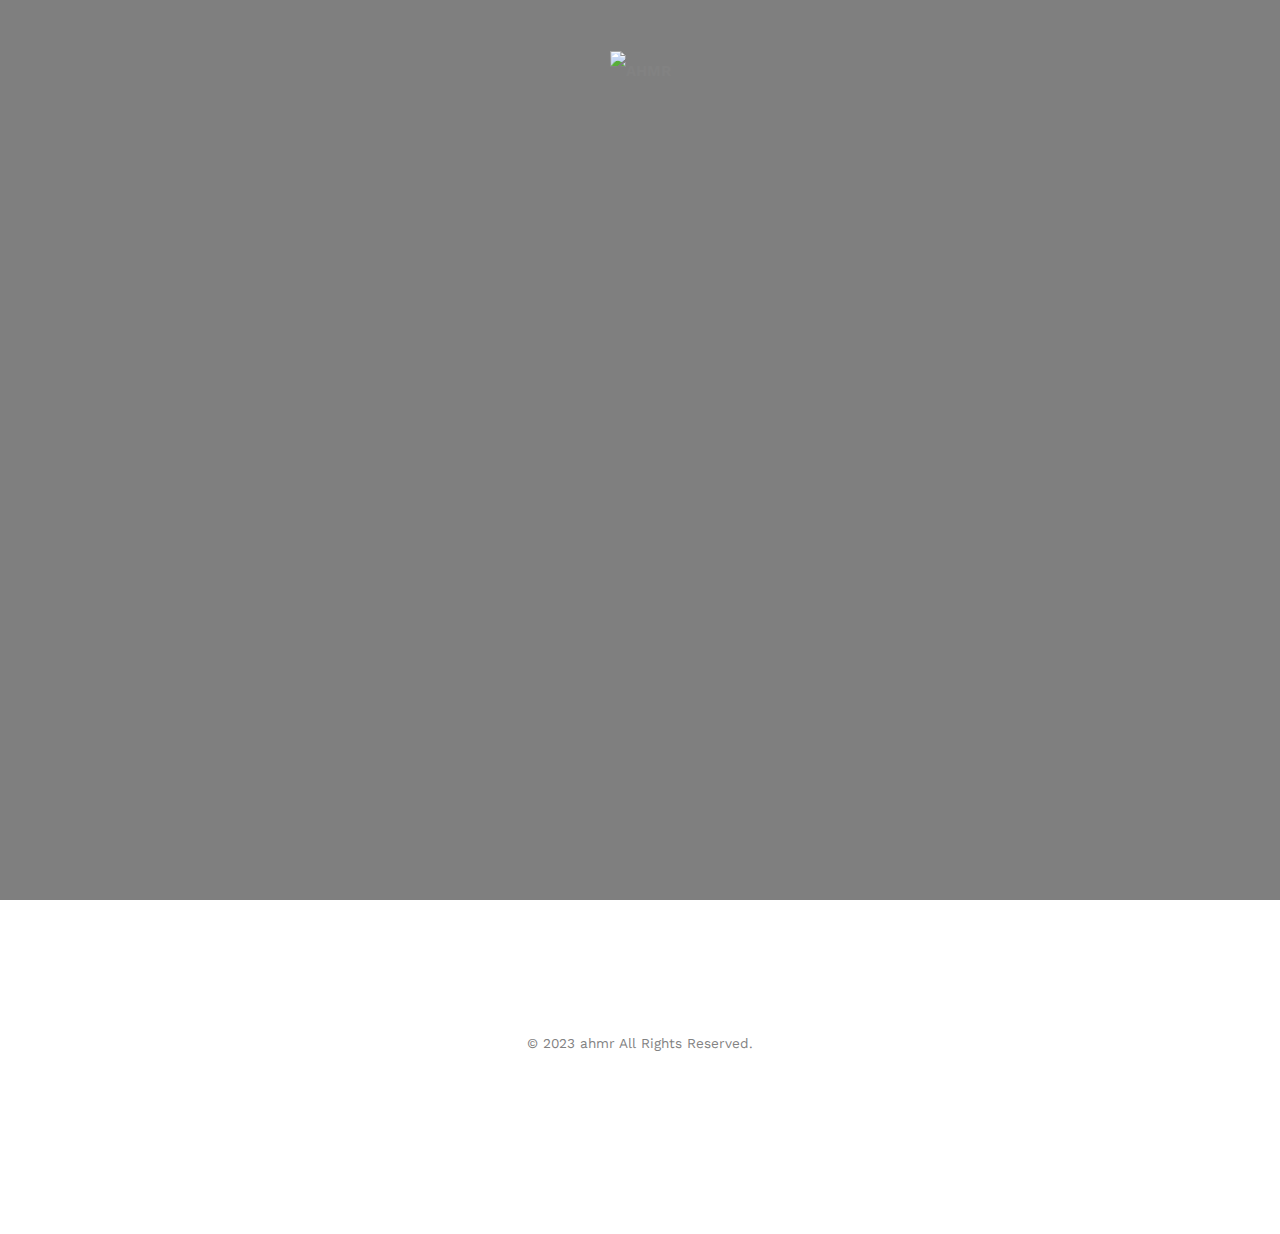
==== index.html @ 7b3ea78a "Add files via upload" ====
<!DOCTYPE html>
<!--[if lt IE 7]>      <html class="no-js lt-ie9 lt-ie8 lt-ie7"> <![endif]-->
<!--[if IE 7]>         <html class="no-js lt-ie9 lt-ie8"> <![endif]-->
<!--[if IE 8]>         <html class="no-js lt-ie9"> <![endif]-->
<!--[if gt IE 8]><!--> <html class="no-js"> <!--<![endif]-->
	<head>
	<meta charset="utf-8">
	<meta http-equiv="X-UA-Compatible" content="IE=edge">
	<title>ahmr</title>
	<meta name="viewport" content="width=device-width, initial-scale=1">
	<meta name="description" content="Free HTML5 Template by FREEHTML5.CO" />
	<meta name="keywords" content="free html5, free template, free bootstrap, html5, css3, mobile first, responsive" />
	<meta name="author" content="FREEHTML5.CO" />

  <!-- 
	//////////////////////////////////////////////////////

	FREE HTML5 TEMPLATE 
	DESIGNED & DEVELOPED by FREEHTML5.CO
		
	Website: 		http://freehtml5.co/
	Email: 			info@freehtml5.co
	Twitter: 		http://twitter.com/fh5co
	Facebook: 		https://www.facebook.com/fh5co

	//////////////////////////////////////////////////////
	 -->

  	<!-- Facebook and Twitter integration -->
	<meta property="og:title" content=""/>
	<meta property="og:image" content=""/>
	<meta property="og:url" content=""/>
	<meta property="og:site_name" content=""/>
	<meta property="og:description" content=""/>
	<meta name="twitter:title" content="" />
	<meta name="twitter:image" content="" />
	<meta name="twitter:url" content="" />
	<meta name="twitter:card" content="" />

	<link href='https://fonts.googleapis.com/css?family=Work+Sans:400,300,600,400italic,700' rel='stylesheet' type='text/css'>
	
	<!-- Animate.css -->
	<link rel="stylesheet" href="css/animate.css">
	<!-- Icomoon Icon Fonts-->
	<link rel="stylesheet" href="css/icomoon.css">
	<!-- Bootstrap  -->
	<link rel="stylesheet" href="css/bootstrap.css">
	<!-- Theme style  -->
	<link rel="stylesheet" href="css/style.css">

	<!-- Modernizr JS -->
	<script src="js/modernizr-2.6.2.min.js"></script>
	<!-- FOR IE9 below -->
	<!--[if lt IE 9]>
	<script src="js/respond.min.js"></script>
	<![endif]-->

	</head>
	<body>
		
	<div class="fh5co-loader"></div>
	
	<div id="page">
	<nav class="fh5co-nav" role="navigation">
		<div class="container">
			<div class="row">
				<div class="col-xs-12 text-center">
					<div id="fh5co-logo"><img src="images/ahmr logoAsset 14-8.png" alt="ahmr"></a></div>
				</div>
			</div>
		</div>
	</nav>

	<header id="fh5co-header" class="fh5co-cover" role="banner" style="background-image:url(images/IMG_2378.JPG);" data-stellar-background-ratio="0.5">
		<div class="overlay"></div>
		<div class="container">
			<div class="row">
				<div class="col-md-8 col-md-offset-2 text-center">
					<div class="display-t">
						<div class="display-tc animate-box" data-animate-effect="fadeIn">
							<div class="glass-box">
							<h1>Stay Tuned!</h1>
							<h2>We're Coming Back With Something Amazing!</h2>
							</div>
							<div class="row">

								<!-- <form class="form-inline" id="fh5co-header-subscribe">
									<div class="col-md-12 col-md-offset-0">
										<div class="form-group">
											<input type="text" class="form-control" id="email" placeholder="Sign Me Up">
											<button type="submit" class="btn btn-primary">Send</button>
										</div>
									</div>
								</form> -->

					
							</div>
						</div>
					</div>
				</div>
			</div>
		</div>
	</header>

	<footer id="fh5co-footer" role="contentinfo">
		<div class="container">

			<div class="row copyright">
				<div class="col-md-12 text-center">
					<p>
						<small class="block">&copy; 2023 ahmr All Rights Reserved.</small> 
					</p>
					<p>
						<ul class="fh5co-social-icons">
							<!-- <li><a href="#"><i class="icon-facebook-with-circle"></i></a></li>
							<li><a href="#"><i class="icon-linkedin-with-circle"></i></a></li> -->
							<li><a href="https://www.instagram.com/ahmr.co/"><i class="icon-instagram-with-circle"></i></a></li>
						</ul>
					</p>
				</div>
			</div>

		</div>
	</footer>
	</div>

	<div class="gototop js-top">
		<a href="#" class="js-gotop"><i class="icon-arrow-up"></i></a>
	</div>
	
	<!-- jQuery -->
	<script src="js/jquery.min.js"></script>
	<!-- jQuery Easing -->
	<script src="js/jquery.easing.1.3.js"></script>
	<!-- Bootstrap -->
	<script src="js/bootstrap.min.js"></script>
	<!-- Waypoints -->
	<script src="js/jquery.waypoints.min.js"></script>

	<!-- Stellar -->
	<script src="js/jquery.stellar.min.js"></script>

	<!-- Count Down -->
	<script src="js/simplyCountdown.js"></script>
	<!-- Main -->
	<script src="js/main.js"></script>

	<script>
    var d = new Date(new Date().getTime() + 800 * 120 * 120 * 2000);

    // default example
    simplyCountdown('.simply-countdown-one', {
        year: d.getFullYear(),
        month: d.getMonth() + 1,
        day: d.getDate()
    });

    //jQuery example
    $('#simply-countdown-losange').simplyCountdown({
        year: d.getFullYear(),
        month: d.getMonth() + 1,
        day: d.getDate(),
        enableUtc: false
    });
</script>

	</body>
</html>
---- css/icomoon.css ----
@font-face {
  font-family: 'icomoon';
  src:  url('../fonts/icomoon/icomoon.eot?6iuir');
  src:  url('../fonts/icomoon/icomoon.eot?6iuir#iefix') format('embedded-opentype'),
    url('../fonts/icomoon/icomoon.ttf?6iuir') format('truetype'),
    url('../fonts/icomoon/icomoon.woff?6iuir') format('woff'),
    url('../fonts/icomoon/icomoon.svg?6iuir#icomoon') format('svg');
  font-weight: normal;
  font-style: normal;
}

[class^="icon-"], [class*=" icon-"] {
  /* use !important to prevent issues with browser extensions that change fonts */
  font-family: 'icomoon' !important;
  speak: none;
  font-style: normal;
  font-weight: normal;
  font-variant: normal;
  text-transform: none;
  line-height: 1;

  /* Better Font Rendering =========== */
  -webkit-font-smoothing: antialiased;
  -moz-osx-font-smoothing: grayscale;
}

.icon-eye:before {
  content: "\e000";
}
.icon-paper-clip:before {
  content: "\e001";
}
.icon-mail:before {
  content: "\e002";
}
.icon-toggle:before {
  content: "\e003";
}
.icon-layout:before {
  content: "\e004";
}
.icon-link:before {
  content: "\e005";
}
.icon-bell:before {
  content: "\e006";
}
.icon-lock:before {
  content: "\e007";
}
.icon-unlock:before {
  content: "\e008";
}
.icon-ribbon:before {
  content: "\e009";
}
.icon-image:before {
  content: "\e010";
}
.icon-signal:before {
  content: "\e011";
}
.icon-target:before {
  content: "\e012";
}
.icon-clipboard:before {
  content: "\e013";
}
.icon-clock:before {
  content: "\e014";
}
.icon-watch:before {
  content: "\e015";
}
.icon-air-play:before {
  content: "\e016";
}
.icon-camera:before {
  content: "\e017";
}
.icon-video:before {
  content: "\e018";
}
.icon-disc:before {
  content: "\e019";
}
.icon-printer:before {
  content: "\e020";
}
.icon-monitor:before {
  content: "\e021";
}
.icon-server:before {
  content: "\e022";
}
.icon-cog:before {
  content: "\e023";
}
.icon-heart:before {
  content: "\e024";
}
.icon-paragraph:before {
  content: "\e025";
}
.icon-align-justify:before {
  content: "\e026";
}
.icon-align-left:before {
  content: "\e027";
}
.icon-align-center:before {
  content: "\e028";
}
.icon-align-right:before {
  content: "\e029";
}
.icon-book:before {
  content: "\e030";
}
.icon-layers:before {
  content: "\e031";
}
.icon-stack:before {
  content: "\e032";
}
.icon-stack-2:before {
  content: "\e033";
}
.icon-paper:before {
  content: "\e034";
}
.icon-paper-stack:before {
  content: "\e035";
}
.icon-search:before {
  content: "\e036";
}
.icon-zoom-in:before {
  content: "\e037";
}
.icon-zoom-out:before {
  content: "\e038";
}
.icon-reply:before {
  content: "\e039";
}
.icon-circle-plus:before {
  content: "\e040";
}
.icon-circle-minus:before {
  content: "\e041";
}
.icon-circle-check:before {
  content: "\e042";
}
.icon-circle-cross:before {
  content: "\e043";
}
.icon-square-plus:before {
  content: "\e044";
}
.icon-square-minus:before {
  content: "\e045";
}
.icon-square-check:before {
  content: "\e046";
}
.icon-square-cross:before {
  content: "\e047";
}
.icon-microphone:before {
  content: "\e048";
}
.icon-record:before {
  content: "\e049";
}
.icon-skip-back:before {
  content: "\e050";
}
.icon-rewind:before {
  content: "\e051";
}
.icon-play:before {
  content: "\e052";
}
.icon-pause:before {
  content: "\e053";
}
.icon-stop:before {
  content: "\e054";
}
.icon-fast-forward:before {
  content: "\e055";
}
.icon-skip-forward:before {
  content: "\e056";
}
.icon-shuffle:before {
  content: "\e057";
}
.icon-repeat:before {
  content: "\e058";
}
.icon-folder:before {
  content: "\e059";
}
.icon-umbrella:before {
  content: "\e060";
}
.icon-moon:before {
  content: "\e061";
}
.icon-thermometer:before {
  content: "\e062";
}
.icon-drop:before {
  content: "\e063";
}
.icon-sun:before {
  content: "\e064";
}
.icon-cloud:before {
  content: "\e065";
}
.icon-cloud-upload:before {
  content: "\e066";
}
.icon-cloud-download:before {
  content: "\e067";
}
.icon-upload:before {
  content: "\e068";
}
.icon-download:before {
  content: "\e069";
}
.icon-location:before {
  content: "\e070";
}
.icon-location-2:before {
  content: "\e071";
}
.icon-map:before {
  content: "\e072";
}
.icon-battery:before {
  content: "\e073";
}
.icon-head:before {
  content: "\e074";
}
.icon-briefcase:before {
  content: "\e075";
}
.icon-speech-bubble:before {
  content: "\e076";
}
.icon-anchor:before {
  content: "\e077";
}
.icon-globe:before {
  content: "\e078";
}
.icon-box:before {
  content: "\e079";
}
.icon-reload:before {
  content: "\e080";
}
.icon-share:before {
  content: "\e081";
}
.icon-marquee:before {
  content: "\e082";
}
.icon-marquee-plus:before {
  content: "\e083";
}
.icon-marquee-minus:before {
  content: "\e084";
}
.icon-tag:before {
  content: "\e085";
}
.icon-power:before {
  content: "\e086";
}
.icon-command:before {
  content: "\e087";
}
.icon-alt:before {
  content: "\e088";
}
.icon-esc:before {
  content: "\e089";
}
.icon-bar-graph:before {
  content: "\e090";
}
.icon-bar-graph-2:before {
  content: "\e091";
}
.icon-pie-graph:before {
  content: "\e092";
}
.icon-star:before {
  content: "\e093";
}
.icon-arrow-left:before {
  content: "\e094";
}
.icon-arrow-right:before {
  content: "\e095";
}
.icon-arrow-up:before {
  content: "\e096";
}
.icon-arrow-down:before {
  content: "\e097";
}
.icon-volume:before {
  content: "\e098";
}
.icon-mute:before {
  content: "\e099";
}
.icon-content-right:before {
  content: "\e100";
}
.icon-content-left:before {
  content: "\e101";
}
.icon-grid:before {
  content: "\e102";
}
.icon-grid-2:before {
  content: "\e103";
}
.icon-columns:before {
  content: "\e104";
}
.icon-loader:before {
  content: "\e105";
}
.icon-bag:before {
  content: "\e106";
}
.icon-ban:before {
  content: "\e107";
}
.icon-flag:before {
  content: "\e108";
}
.icon-trash:before {
  content: "\e109";
}
.icon-expand:before {
  content: "\e110";
}
.icon-contract:before {
  content: "\e111";
}
.icon-maximize:before {
  content: "\e112";
}
.icon-minimize:before {
  content: "\e113";
}
.icon-plus:before {
  content: "\e114";
}
.icon-minus:before {
  content: "\e115";
}
.icon-check:before {
  content: "\e116";
}
.icon-cross:before {
  content: "\e117";
}
.icon-move:before {
  content: "\e118";
}
.icon-delete:before {
  content: "\e119";
}
.icon-menu:before {
  content: "\e120";
}
.icon-archive:before {
  content: "\e121";
}
.icon-inbox:before {
  content: "\e122";
}
.icon-outbox:before {
  content: "\e123";
}
.icon-file:before {
  content: "\e124";
}
.icon-file-add:before {
  content: "\e125";
}
.icon-file-subtract:before {
  content: "\e126";
}
.icon-help:before {
  content: "\e127";
}
.icon-open:before {
  content: "\e128";
}
.icon-ellipsis:before {
  content: "\e129";
}
.icon-add-to-list:before {
  content: "\e900";
}
.icon-classic-computer:before {
  content: "\e901";
}
.icon-controller-fast-backward:before {
  content: "\e902";
}
.icon-creative-commons-attribution:before {
  content: "\e903";
}
.icon-creative-commons-noderivs:before {
  content: "\e904";
}
.icon-creative-commons-noncommercial-eu:before {
  content: "\e905";
}
.icon-creative-commons-noncommercial-us:before {
  content: "\e906";
}
.icon-creative-commons-public-domain:before {
  content: "\e907";
}
.icon-creative-commons-remix:before {
  content: "\e908";
}
.icon-creative-commons-share:before {
  content: "\e909";
}
.icon-creative-commons-sharealike:before {
  content: "\e90a";
}
.icon-creative-commons:before {
  content: "\e90b";
}
.icon-document-landscape:before {
  content: "\e90c";
}
.icon-remove-user:before {
  content: "\e90d";
}
.icon-warning:before {
  content: "\e90e";
}
.icon-arrow-bold-down:before {
  content: "\e90f";
}
.icon-arrow-bold-left:before {
  content: "\e910";
}
.icon-arrow-bold-right:before {
  content: "\e911";
}
.icon-arrow-bold-up:before {
  content: "\e912";
}
.icon-arrow-down2:before {
  content: "\e913";
}
.icon-arrow-left2:before {
  content: "\e914";
}
.icon-arrow-long-down:before {
  content: "\e915";
}
.icon-arrow-long-left:before {
  content: "\e916";
}
.icon-arrow-long-right:before {
  content: "\e917";
}
.icon-arrow-long-up:before {
  content: "\e918";
}
.icon-arrow-right2:before {
  content: "\e919";
}
.icon-arrow-up2:before {
  content: "\e91a";
}
.icon-arrow-with-circle-down:before {
  content: "\e91b";
}
.icon-arrow-with-circle-left:before {
  content: "\e91c";
}
.icon-arrow-with-circle-right:before {
  content: "\e91d";
}
.icon-arrow-with-circle-up:before {
  content: "\e91e";
}
.icon-bookmark:before {
  content: "\e91f";
}
.icon-bookmarks:before {
  content: "\e920";
}
.icon-chevron-down:before {
  content: "\e921";
}
.icon-chevron-left:before {
  content: "\e922";
}
.icon-chevron-right:before {
  content: "\e923";
}
.icon-chevron-small-down:before {
  content: "\e924";
}
.icon-chevron-small-left:before {
  content: "\e925";
}
.icon-chevron-small-right:before {
  content: "\e926";
}
.icon-chevron-small-up:before {
  content: "\e927";
}
.icon-chevron-thin-down:before {
  content: "\e928";
}
.icon-chevron-thin-left:before {
  content: "\e929";
}
.icon-chevron-thin-right:before {
  content: "\e92a";
}
.icon-chevron-thin-up:before {
  content: "\e92b";
}
.icon-chevron-up:before {
  content: "\e92c";
}
.icon-chevron-with-circle-down:before {
  content: "\e92d";
}
.icon-chevron-with-circle-left:before {
  content: "\e92e";
}
.icon-chevron-with-circle-right:before {
  content: "\e92f";
}
.icon-chevron-with-circle-up:before {
  content: "\e930";
}
.icon-cloud2:before {
  content: "\e931";
}
.icon-controller-fast-forward:before {
  content: "\e932";
}
.icon-controller-jump-to-start:before {
  content: "\e933";
}
.icon-controller-next:before {
  content: "\e934";
}
.icon-controller-paus:before {
  content: "\e935";
}
.icon-controller-play:before {
  content: "\e936";
}
.icon-controller-record:before {
  content: "\e937";
}
.icon-controller-stop:before {
  content: "\e938";
}
.icon-controller-volume:before {
  content: "\e939";
}
.icon-dot-single:before {
  content: "\e93a";
}
.icon-dots-three-horizontal:before {
  content: "\e93b";
}
.icon-dots-three-vertical:before {
  content: "\e93c";
}
.icon-dots-two-horizontal:before {
  content: "\e93d";
}
.icon-dots-two-vertical:before {
  content: "\e93e";
}
.icon-download2:before {
  content: "\e93f";
}
.icon-emoji-flirt:before {
  content: "\e940";
}
.icon-flow-branch:before {
  content: "\e941";
}
.icon-flow-cascade:before {
  content: "\e942";
}
.icon-flow-line:before {
  content: "\e943";
}
.icon-flow-parallel:before {
  content: "\e944";
}
.icon-flow-tree:before {
  content: "\e945";
}
.icon-install:before {
  content: "\e946";
}
.icon-layers2:before {
  content: "\e947";
}
.icon-open-book:before {
  content: "\e948";
}
.icon-resize-100:before {
  content: "\e949";
}
.icon-resize-full-screen:before {
  content: "\e94a";
}
.icon-save:before {
  content: "\e94b";
}
.icon-select-arrows:before {
  content: "\e94c";
}
.icon-sound-mute:before {
  content: "\e94d";
}
.icon-sound:before {
  content: "\e94e";
}
.icon-trash2:before {
  content: "\e94f";
}
.icon-triangle-down:before {
  content: "\e950";
}
.icon-triangle-left:before {
  content: "\e951";
}
.icon-triangle-right:before {
  content: "\e952";
}
.icon-triangle-up:before {
  content: "\e953";
}
.icon-uninstall:before {
  content: "\e954";
}
.icon-upload-to-cloud:before {
  content: "\e955";
}
.icon-upload2:before {
  content: "\e956";
}
.icon-add-user:before {
  content: "\e957";
}
.icon-address:before {
  content: "\e958";
}
.icon-adjust:before {
  content: "\e959";
}
.icon-air:before {
  content: "\e95a";
}
.icon-aircraft-landing:before {
  content: "\e95b";
}
.icon-aircraft-take-off:before {
  content: "\e95c";
}
.icon-aircraft:before {
  content: "\e95d";
}
.icon-align-bottom:before {
  content: "\e95e";
}
.icon-align-horizontal-middle:before {
  content: "\e95f";
}
.icon-align-left2:before {
  content: "\e960";
}
.icon-align-right2:before {
  content: "\e961";
}
.icon-align-top:before {
  content: "\e962";
}
.icon-align-vertical-middle:before {
  content: "\e963";
}
.icon-archive2:before {
  content: "\e964";
}
.icon-area-graph:before {
  content: "\e965";
}
.icon-attachment:before {
  content: "\e966";
}
.icon-awareness-ribbon:before {
  content: "\e967";
}
.icon-back-in-time:before {
  content: "\e968";
}
.icon-back:before {
  content: "\e969";
}
.icon-bar-graph2:before {
  content: "\e96a";
}
.icon-battery2:before {
  content: "\e96b";
}
.icon-beamed-note:before {
  content: "\e96c";
}
.icon-bell2:before {
  content: "\e96d";
}
.icon-blackboard:before {
  content: "\e96e";
}
.icon-block:before {
  content: "\e96f";
}
.icon-book2:before {
  content: "\e970";
}
.icon-bowl:before {
  content: "\e971";
}
.icon-box2:before {
  content: "\e972";
}
.icon-briefcase2:before {
  content: "\e973";
}
.icon-browser:before {
  content: "\e974";
}
.icon-brush:before {
  content: "\e975";
}
.icon-bucket:before {
  content: "\e976";
}
.icon-cake:before {
  content: "\e977";
}
.icon-calculator:before {
  content: "\e978";
}
.icon-calendar:before {
  content: "\e979";
}
.icon-camera2:before {
  content: "\e97a";
}
.icon-ccw:before {
  content: "\e97b";
}
.icon-chat:before {
  content: "\e97c";
}
.icon-check2:before {
  content: "\e97d";
}
.icon-circle-with-cross:before {
  content: "\e97e";
}
.icon-circle-with-minus:before {
  content: "\e97f";
}
.icon-circle-with-plus:before {
  content: "\e980";
}
.icon-circle:before {
  content: "\e981";
}
.icon-circular-graph:before {
  content: "\e982";
}
.icon-clapperboard:before {
  content: "\e983";
}
.icon-clipboard2:before {
  content: "\e984";
}
.icon-clock2:before {
  content: "\e985";
}
.icon-code:before {
  content: "\e986";
}
.icon-cog2:before {
  content: "\e987";
}
.icon-colours:before {
  content: "\e988";
}
.icon-compass:before {
  content: "\e989";
}
.icon-copy:before {
  content: "\e98a";
}
.icon-credit-card:before {
  content: "\e98b";
}
.icon-credit:before {
  content: "\e98c";
}
.icon-cross2:before {
  content: "\e98d";
}
.icon-cup:before {
  content: "\e98e";
}
.icon-cw:before {
  content: "\e98f";
}
.icon-cycle:before {
  content: "\e990";
}
.icon-database:before {
  content: "\e991";
}
.icon-dial-pad:before {
  content: "\e992";
}
.icon-direction:before {
  content: "\e993";
}
.icon-document:before {
  content: "\e994";
}
.icon-documents:before {
  content: "\e995";
}
.icon-drink:before {
  content: "\e996";
}
.icon-drive:before {
  content: "\e997";
}
.icon-drop2:before {
  content: "\e998";
}
.icon-edit:before {
  content: "\e999";
}
.icon-email:before {
  content: "\e99a";
}
.icon-emoji-happy:before {
  content: "\e99b";
}
.icon-emoji-neutral:before {
  content: "\e99c";
}
.icon-emoji-sad:before {
  content: "\e99d";
}
.icon-erase:before {
  content: "\e99e";
}
.icon-eraser:before {
  content: "\e99f";
}
.icon-export:before {
  content: "\e9a0";
}
.icon-eye2:before {
  content: "\e9a1";
}
.icon-feather:before {
  content: "\e9a2";
}
.icon-flag2:before {
  content: "\e9a3";
}
.icon-flash:before {
  content: "\e9a4";
}
.icon-flashlight:before {
  content: "\e9a5";
}
.icon-flat-brush:before {
  content: "\e9a6";
}
.icon-folder-images:before {
  content: "\e9a7";
}
.icon-folder-music:before {
  content: "\e9a8";
}
.icon-folder-video:before {
  content: "\e9a9";
}
.icon-folder2:before {
  content: "\e9aa";
}
.icon-forward:before {
  content: "\e9ab";
}
.icon-funnel:before {
  content: "\e9ac";
}
.icon-game-controller:before {
  content: "\e9ad";
}
.icon-gauge:before {
  content: "\e9ae";
}
.icon-globe2:before {
  content: "\e9af";
}
.icon-graduation-cap:before {
  content: "\e9b0";
}
.icon-grid2:before {
  content: "\e9b1";
}
.icon-hair-cross:before {
  content: "\e9b2";
}
.icon-hand:before {
  content: "\e9b3";
}
.icon-heart-outlined:before {
  content: "\e9b4";
}
.icon-heart2:before {
  content: "\e9b5";
}
.icon-help-with-circle:before {
  content: "\e9b6";
}
.icon-help2:before {
  content: "\e9b7";
}
.icon-home:before {
  content: "\e9b8";
}
.icon-hour-glass:before {
  content: "\e9b9";
}
.icon-image-inverted:before {
  content: "\e9ba";
}
.icon-image2:before {
  content: "\e9bb";
}
.icon-images:before {
  content: "\e9bc";
}
.icon-inbox2:before {
  content: "\e9bd";
}
.icon-infinity:before {
  content: "\e9be";
}
.icon-info-with-circle:before {
  content: "\e9bf";
}
.icon-info:before {
  content: "\e9c0";
}
.icon-key:before {
  content: "\e9c1";
}
.icon-keyboard:before {
  content: "\e9c2";
}
.icon-lab-flask:before {
  content: "\e9c3";
}
.icon-landline:before {
  content: "\e9c4";
}
.icon-language:before {
  content: "\e9c5";
}
.icon-laptop:before {
  content: "\e9c6";
}
.icon-leaf:before {
  content: "\e9c7";
}
.icon-level-down:before {
  content: "\e9c8";
}
.icon-level-up:before {
  content: "\e9c9";
}
.icon-lifebuoy:before {
  content: "\e9ca";
}
.icon-light-bulb:before {
  content: "\e9cb";
}
.icon-light-down:before {
  content: "\e9cc";
}
.icon-light-up:before {
  content: "\e9cd";
}
.icon-line-graph:before {
  content: "\e9ce";
}
.icon-link2:before {
  content: "\e9cf";
}
.icon-list:before {
  content: "\e9d0";
}
.icon-location-pin:before {
  content: "\e9d1";
}
.icon-location2:before {
  content: "\e9d2";
}
.icon-lock-open:before {
  content: "\e9d3";
}
.icon-lock2:before {
  content: "\e9d4";
}
.icon-log-out:before {
  content: "\e9d5";
}
.icon-login:before {
  content: "\e9d6";
}
.icon-loop:before {
  content: "\e9d7";
}
.icon-magnet:before {
  content: "\e9d8";
}
.icon-magnifying-glass:before {
  content: "\e9d9";
}
.icon-mail2:before {
  content: "\e9da";
}
.icon-man:before {
  content: "\e9db";
}
.icon-map2:before {
  content: "\e9dc";
}
.icon-mask:before {
  content: "\e9dd";
}
.icon-medal:before {
  content: "\e9de";
}
.icon-megaphone:before {
  content: "\e9df";
}
.icon-menu2:before {
  content: "\e9e0";
}
.icon-message:before {
  content: "\e9e1";
}
.icon-mic:before {
  content: "\e9e2";
}
.icon-minus2:before {
  content: "\e9e3";
}
.icon-mobile:before {
  content: "\e9e4";
}
.icon-modern-mic:before {
  content: "\e9e5";
}
.icon-moon2:before {
  content: "\e9e6";
}
.icon-mouse:before {
  content: "\e9e7";
}
.icon-music:before {
  content: "\e9e8";
}
.icon-network:before {
  content: "\e9e9";
}
.icon-new-message:before {
  content: "\e9ea";
}
.icon-new:before {
  content: "\e9eb";
}
.icon-news:before {
  content: "\e9ec";
}
.icon-note:before {
  content: "\e9ed";
}
.icon-notification:before {
  content: "\e9ee";
}
.icon-old-mobile:before {
  content: "\e9ef";
}
.icon-old-phone:before {
  content: "\e9f0";
}
.icon-palette:before {
  content: "\e9f1";
}
.icon-paper-plane:before {
  content: "\e9f2";
}
.icon-pencil:before {
  content: "\e9f3";
}
.icon-phone:before {
  content: "\e9f4";
}
.icon-pie-chart:before {
  content: "\e9f5";
}
.icon-pin:before {
  content: "\e9f6";
}
.icon-plus2:before {
  content: "\e9f7";
}
.icon-popup:before {
  content: "\e9f8";
}
.icon-power-plug:before {
  content: "\e9f9";
}
.icon-price-ribbon:before {
  content: "\e9fa";
}
.icon-price-tag:before {
  content: "\e9fb";
}
.icon-print:before {
  content: "\e9fc";
}
.icon-progress-empty:before {
  content: "\e9fd";
}
.icon-progress-full:before {
  content: "\e9fe";
}
.icon-progress-one:before {
  content: "\e9ff";
}
.icon-progress-two:before {
  content: "\ea00";
}
.icon-publish:before {
  content: "\ea01";
}
.icon-quote:before {
  content: "\ea02";
}
.icon-radio:before {
  content: "\ea03";
}
.icon-reply-all:before {
  content: "\ea04";
}
.icon-reply2:before {
  content: "\ea05";
}
.icon-retweet:before {
  content: "\ea06";
}
.icon-rocket:before {
  content: "\ea07";
}
.icon-round-brush:before {
  content: "\ea08";
}
.icon-rss:before {
  content: "\ea09";
}
.icon-ruler:before {
  content: "\ea0a";
}
.icon-scissors:before {
  content: "\ea0b";
}
.icon-share-alternitive:before {
  content: "\ea0c";
}
.icon-share2:before {
  content: "\ea0d";
}
.icon-shareable:before {
  content: "\ea0e";
}
.icon-shield:before {
  content: "\ea0f";
}
.icon-shop:before {
  content: "\ea10";
}
.icon-shopping-bag:before {
  content: "\ea11";
}
.icon-shopping-basket:before {
  content: "\ea12";
}
.icon-shopping-cart:before {
  content: "\ea13";
}
.icon-shuffle2:before {
  content: "\ea14";
}
.icon-signal2:before {
  content: "\ea15";
}
.icon-sound-mix:before {
  content: "\ea16";
}
.icon-sports-club:before {
  content: "\ea17";
}
.icon-spreadsheet:before {
  content: "\ea18";
}
.icon-squared-cross:before {
  content: "\ea19";
}
.icon-squared-minus:before {
  content: "\ea1a";
}
.icon-squared-plus:before {
  content: "\ea1b";
}
.icon-star-outlined:before {
  content: "\ea1c";
}
.icon-star2:before {
  content: "\ea1d";
}
.icon-stopwatch:before {
  content: "\ea1e";
}
.icon-suitcase:before {
  content: "\ea1f";
}
.icon-swap:before {
  content: "\ea20";
}
.icon-sweden:before {
  content: "\ea21";
}
.icon-switch:before {
  content: "\ea22";
}
.icon-tablet:before {
  content: "\ea23";
}
.icon-tag2:before {
  content: "\ea24";
}
.icon-text-document-inverted:before {
  content: "\ea25";
}
.icon-text-document:before {
  content: "\ea26";
}
.icon-text:before {
  content: "\ea27";
}
.icon-thermometer2:before {
  content: "\ea28";
}
.icon-thumbs-down:before {
  content: "\ea29";
}
.icon-thumbs-up:before {
  content: "\ea2a";
}
.icon-thunder-cloud:before {
  content: "\ea2b";
}
.icon-ticket:before {
  content: "\ea2c";
}
.icon-time-slot:before {
  content: "\ea2d";
}
.icon-tools:before {
  content: "\ea2e";
}
.icon-traffic-cone:before {
  content: "\ea2f";
}
.icon-tree:before {
  content: "\ea30";
}
.icon-trophy:before {
  content: "\ea31";
}
.icon-tv:before {
  content: "\ea32";
}
.icon-typing:before {
  content: "\ea33";
}
.icon-unread:before {
  content: "\ea34";
}
.icon-untag:before {
  content: "\ea35";
}
.icon-user:before {
  content: "\ea36";
}
.icon-users:before {
  content: "\ea37";
}
.icon-v-card:before {
  content: "\ea38";
}
.icon-video2:before {
  content: "\ea39";
}
.icon-vinyl:before {
  content: "\ea3a";
}
.icon-voicemail:before {
  content: "\ea3b";
}
.icon-wallet:before {
  content: "\ea3c";
}
.icon-water:before {
  content: "\ea3d";
}
.icon-px-with-circle:before {
  content: "\ea3e";
}
.icon-px:before {
  content: "\ea3f";
}
.icon-basecamp:before {
  content: "\ea40";
}
.icon-behance:before {
  content: "\ea41";
}
.icon-creative-cloud:before {
  content: "\ea42";
}
.icon-dropbox:before {
  content: "\ea43";
}
.icon-evernote:before {
  content: "\ea44";
}
.icon-flattr:before {
  content: "\ea45";
}
.icon-foursquare:before {
  content: "\ea46";
}
.icon-google-drive:before {
  content: "\ea47";
}
.icon-google-hangouts:before {
  content: "\ea48";
}
.icon-grooveshark:before {
  content: "\ea49";
}
.icon-icloud:before {
  content: "\ea4a";
}
.icon-mixi:before {
  content: "\ea4b";
}
.icon-onedrive:before {
  content: "\ea4c";
}
.icon-paypal:before {
  content: "\ea4d";
}
.icon-picasa:before {
  content: "\ea4e";
}
.icon-qq:before {
  content: "\ea4f";
}
.icon-rdio-with-circle:before {
  content: "\ea50";
}
.icon-renren:before {
  content: "\ea51";
}
.icon-scribd:before {
  content: "\ea52";
}
.icon-sina-weibo:before {
  content: "\ea53";
}
.icon-skype-with-circle:before {
  content: "\ea54";
}
.icon-skype:before {
  content: "\ea55";
}
.icon-slideshare:before {
  content: "\ea56";
}
.icon-smashing:before {
  content: "\ea57";
}
.icon-soundcloud:before {
  content: "\ea58";
}
.icon-spotify-with-circle:before {
  content: "\ea59";
}
.icon-spotify:before {
  content: "\ea5a";
}
.icon-swarm:before {
  content: "\ea5b";
}
.icon-vine-with-circle:before {
  content: "\ea5c";
}
.icon-vine:before {
  content: "\ea5d";
}
.icon-vk-alternitive:before {
  content: "\ea5e";
}
.icon-vk-with-circle:before {
  content: "\ea5f";
}
.icon-vk:before {
  content: "\ea60";
}
.icon-xing-with-circle:before {
  content: "\ea61";
}
.icon-xing:before {
  content: "\ea62";
}
.icon-yelp:before {
  content: "\ea63";
}
.icon-dribbble-with-circle:before {
  content: "\ea64";
}
.icon-dribbble:before {
  content: "\ea65";
}
.icon-facebook-with-circle:before {
  content: "\ea66";
}
.icon-facebook:before {
  content: "\ea67";
}
.icon-flickr-with-circle:before {
  content: "\ea68";
}
.icon-flickr:before {
  content: "\ea69";
}
.icon-github-with-circle:before {
  content: "\ea6a";
}
.icon-github:before {
  content: "\ea6b";
}
.icon-google-with-circle:before {
  content: "\ea6c";
}
.icon-google:before {
  content: "\ea6d";
}
.icon-instagram-with-circle:before {
  content: "\ea6e";
}
.icon-instagram:before {
  content: "\ea6f";
}
.icon-lastfm-with-circle:before {
  content: "\ea70";
}
.icon-lastfm:before {
  content: "\ea71";
}
.icon-linkedin-with-circle:before {
  content: "\ea72";
}
.icon-linkedin:before {
  content: "\ea73";
}
.icon-pinterest-with-circle:before {
  content: "\ea74";
}
.icon-pinterest:before {
  content: "\ea75";
}
.icon-rdio:before {
  content: "\ea76";
}
.icon-stumbleupon-with-circle:before {
  content: "\ea77";
}
.icon-stumbleupon:before {
  content: "\ea78";
}
.icon-tumblr-with-circle:before {
  content: "\ea79";
}
.icon-tumblr:before {
  content: "\ea7a";
}
.icon-twitter-with-circle:before {
  content: "\ea7b";
}
.icon-twitter:before {
  content: "\ea7c";
}
.icon-vimeo-with-circle:before {
  content: "\ea7d";
}
.icon-vimeo:before {
  content: "\ea7e";
}
.icon-youtube-with-circle:before {
  content: "\ea7f";
}
.icon-youtube:before {
  content: "\ea80";
}
---- css/style.css ----
@font-face {
  font-family: 'icomoon';
  src: url("../fonts/icomoon/icomoon.eot?srf3rx");
  src: url("../fonts/icomoon/icomoon.eot?srf3rx#iefix") format("embedded-opentype"), url("../fonts/icomoon/icomoon.ttf?srf3rx") format("truetype"), url("../fonts/icomoon/icomoon.woff?srf3rx") format("woff"), url("../fonts/icomoon/icomoon.svg?srf3rx#icomoon") format("svg");
  font-weight: normal;
  font-style: normal;
}
/* =======================================================
*
* 	Template Style 
*
* ======================================================= */
body {
  font-family: "Work Sans", Arial, sans-serif;
  font-weight: 400;
  font-size: 16px;
  line-height: 1.7;
  color: #828282;
  background: #fff;
}

#page {
  position: relative;
  overflow-x: hidden;
  width: 100%;
  height: 100%;
  -webkit-transition: 0.5s;
  -o-transition: 0.5s;
  transition: 0.5s;
}
.offcanvas #page {
  overflow: hidden;
  position: absolute;
}
.offcanvas #page:after {
  -webkit-transition: 2s;
  -o-transition: 2s;
  transition: 2s;
  position: absolute;
  top: 0;
  right: 0;
  bottom: 0;
  left: 0;
  z-index: 101;
  background: rgba(0, 0, 0, 0.7);
  content: "";
}

a {
  color: #FA4659;
  -webkit-transition: 0.5s;
  -o-transition: 0.5s;
  transition: 0.5s;
}
a:hover, a:active, a:focus {
  color: #FA4659;
  outline: none;
  text-decoration: none;
}

p {
  margin-bottom: 20px;
}

h1, h2, h3, h4, h5, h6, figure {
  color: #000;
  font-family: "Work Sans", Arial, sans-serif;
  font-weight: 400;
  margin: 0 0 20px 0;
}

::-webkit-selection {
  color: #fff;
  background: #FA4659;
}

::-moz-selection {
  color: #fff;
  background: #FA4659;
}

::selection {
  color: #fff;
  background: #FA4659;
}

.fh5co-nav {
  position: absolute;
  top: 0;
  margin: 0;
  padding: 0;
  width: 100%;
  padding: 40px 0;
  z-index: 1001;
}
@media screen and (max-width: 768px) {
  .fh5co-nav {
    padding: 20px 0;
  }
}
.fh5co-nav #fh5co-logo {
  font-size: 15px;
  margin: 10px 0 0 0;
  padding: 0;
  line-height: 40px;
  font-family: "Work Sans", Arial, sans-serif;
  font-weight: bold;
  text-transform: uppercase;
}
.fh5co-nav a {
  padding: 5px 10px;
  color: #fff;
  position: relative;
  z-index: 1;
}
.fh5co-nav a:before, .fh5co-nav a:after {
  position: absolute;
  top: -6px;
  left: -7px;
  content: '';
  border: 4px solid rgba(250, 70, 89, 0.2);
  width: 50px;
  height: 50px;
  z-index: -1;
}
.fh5co-nav a:after {
  top: -9px;
  left: -10px;
}

.fh5co-cover {
  height: 900px;
  background-size: cover;
  background-repeat: no-repeat;
  position: relative;
  width: 100%;
}
.fh5co-cover .overlay {
  z-index: 0;
  position: absolute;
  bottom: 0;
  top: 0;
  left: 0;
  right: 0;
  background: rgba(0, 0, 0, 0.5);
}
@media screen and (max-width: 768px) {
  .fh5co-cover {
    height: 950px;
  }
}
.fh5co-cover .display-t,
.fh5co-cover .display-tc {
  height: 900px;
  display: table;
  width: 100%;
  padding-top: 20px;
}
@media screen and (max-width: 768px) {
  .fh5co-cover .display-t,
  .fh5co-cover .display-tc {
    height: 950px;
  }
}

.fh5co-social-icons {
  margin: 0;
  padding: 0;
}
.fh5co-social-icons li {
  margin: 0;
  padding: 0;
  list-style: none;
  display: -moz-inline-stack;
  display: inline-block;
  zoom: 1;
  *display: inline;
}
.fh5co-social-icons li a {
  display: -moz-inline-stack;
  display: inline-block;
  zoom: 1;
  *display: inline;
  color: #FA4659;
  padding-left: 10px;
  padding-right: 10px;
}
.fh5co-social-icons li a i {
  font-size: 20px;
}
.fh5co-social-icons li a:hover, .fh5co-social-icons li a:focus {
  color: #fff;
}

form label {
  font-weight: normal !important;
}

#fh5co-header .display-tc,
.fh5co-cover .display-tc {
  display: table-cell !important;
  vertical-align: middle;
}
#fh5co-header .display-tc h1, #fh5co-header .display-tc h2,
.fh5co-cover .display-tc h1,
.fh5co-cover .display-tc h2 {
  margin: 0;
  padding: 0;
  color: white;
}
#fh5co-header .display-tc h1,
.fh5co-cover .display-tc h1 {
  margin-bottom: 20px;
  font-size: 60px;
  line-height: 1.5;
  font-family: "Work Sans", Arial, sans-serif;
  font-weight: 300;
}
@media screen and (max-width: 768px) {
  #fh5co-header .display-tc h1,
  .fh5co-cover .display-tc h1 {
    font-size: 22px;
  }
}
@media screen and (max-width: 480px) {
  #fh5co-header .display-tc h1,
  .fh5co-cover .display-tc h1 {
    font-size: 22px;
  }
}
#fh5co-header .display-tc h2,
.fh5co-cover .display-tc h2 {
  font-size: 4x0px;
  line-height: 1.5;
  margin-bottom: 40px;
}
@media screen and (max-width: 480px) {
  #fh5co-header .display-tc h2,
  .fh5co-cover .display-tc h2 {
    font-size: 16px;
  }
}
#fh5co-header .display-tc .btn,
.fh5co-cover .display-tc .btn {
  padding: 15px 20px;
  background: #FA4659 !important;
  color: #fff;
  border: none !important;
  font-size: 14px;
  text-transform: uppercase;
}
#fh5co-header .display-tc .btn:hover,
.fh5co-cover .display-tc .btn:hover {
  background: #FA4659 !important;
  -webkit-box-shadow: 0px 14px 30px -15px rgba(0, 0, 0, 0.75) !important;
  -moz-box-shadow: 0px 14px 30px -15px rgba(0, 0, 0, 0.75) !important;
  box-shadow: 0px 14px 30px -15px rgba(0, 0, 0, 0.75) !important;
}
#fh5co-header .display-tc p,
.fh5co-cover .display-tc p {
  color: rgba(255, 255, 255, 0.7);
}
#fh5co-header .display-tc .fh5co-social-icons li,
.fh5co-cover .display-tc .fh5co-social-icons li {
  margin: 0;
  padding: 0;
  list-style: none;
  display: -moz-inline-stack;
  display: inline-block;
  zoom: 1;
  *display: inline;
}

.glass-box {
  background: rgba(202, 202, 202, 0.144); /* Adjust the alpha value for transparency */
  padding: 20px;
  border-radius: 10px;
  margin-top: 20px;
  margin-bottom: 40px;
  text-align: center;
  box-shadow: 0 0 10px rgba(0, 0, 0, 0.321);
}

.glass-box p {
  margin: 0;
  font-size: 18px;
  color: rgb(41, 41, 41); /* Adjust the text color */
}



#fh5co-header .display-tc .fh5co-social-icons li a i,
.fh5co-cover .display-tc .fh5co-social-icons li a i {
  font-size: 30px;
}

#fh5co-header-subscribe {
  float: left;
  width: 100%;
  margin-top: 9em;
  margin-bottom: 3em;
}
#fh5co-header-subscribe #email {
  font-size: 16px;
  background: white;
  border: transparent;
  margin-right: -5px;
  width: 400px;
}
@media screen and (max-width: 768px) {
  #fh5co-header-subscribe #email {
    width: 100% !important;
    text-align: center;
  }
}
#fh5co-header-subscribe button {
  margin-top: .3em;
  padding: 1.26em !important;
  margin-left: -5px;
  -webkit-border-radius: 4px;
  -moz-border-radius: 4px;
  -ms-border-radius: 4px;
  border-radius: 4px;
  border-top-left-radius: 0px !important;
  border-bottom-left-radius: 0px !important;
}
@media screen and (max-width: 768px) {
  #fh5co-header-subscribe button {
    width: 100%;
    margin-left: 0;
  }
}

.simply-countdown {
  /* The countdown */
  margin-top: 3em;
  margin-bottom: 3em;
}

.simply-countdown > .simply-section {
  /* coutndown blocks */
  display: inline-block;
  width: 110px;
  height: 120px;
  background: rgba(0, 0, 0, 0.2);
  border-bottom: 4px solid rgba(250, 70, 89, 0.5);
  margin: 0 7px;
  position: relative;
  animation: pulse 1.01s ease infinite;
}

@keyframes pulse {
  0% {
    transform: scale(1);
  }
  50% {
    transform: scale(1.03);
  }
  100% {
    transform: scale(1);
  }
}
.simply-countdown > .simply-section > div {
  /* countdown block inner div */
  display: table-cell;
  vertical-align: middle;
  height: 100px;
  width: 110px;
}

.simply-countdown > .simply-section .simply-amount,
.simply-countdown > .simply-section .simply-word {
  display: block;
  color: white;
  /* amounts and words */
}



.simply-countdown > .simply-section .simply-amount {
  font-size: 40px;
  /* amounts */
}

.simply-countdown > .simply-section .simply-word {
  color: rgba(255, 255, 255, 0.7);
  text-transform: uppercase;
  font-size: 12px;
  /* words */
}

#fh5co-footer,
.fh5co-section {
  padding: 7em 0;
  clear: both;
}
@media screen and (max-width: 768px) {
  #fh5co-footer,
  .fh5co-section {
    padding: 3em 0;
  }
}

.fh5co-heading {
  margin-bottom: 5em;
}
.fh5co-heading.fh5co-heading-sm {
  margin-bottom: 2em;
}
.fh5co-heading h2 {
  font-size: 60px;
  margin-bottom: 10px;
  line-height: 1.5;
  font-weight: bold;
  color: #FA4659;
  font-family: "Work Sans", Arial, sans-serif;
}
@media screen and (max-width: 768px) {
  .fh5co-heading h2 {
    font-size: 40px;
  }
}
.fh5co-heading p {
  font-size: 18px;
  line-height: 1.5;
  color: #828282;
}
.fh5co-heading span {
  text-transform: uppercase;
  font-size: 13px;
  letter-spacing: 2px;
  font-weight: 600;
  color: rgba(0, 0, 0, 0.4);
}

@media screen and (max-width: 768px) {
  #fh5co-footer .copyright .pull-left,
  #fh5co-footer .copyright .pull-right {
    float: none !important;
    text-align: center;
  }
}
#fh5co-footer .copyright .block {
  display: block;
}

.gototop {
  position: fixed;
  bottom: 20px;
  right: 20px;
  z-index: 999;
  opacity: 0;
  visibility: hidden;
  -webkit-transition: 0.5s;
  -o-transition: 0.5s;
  transition: 0.5s;
}
.gototop.active {
  opacity: 1;
  visibility: visible;
}
.gototop a {
  width: 50px;
  height: 50px;
  display: table;
  background: rgba(0, 0, 0, 0.5);
  color: #fff;
  text-align: center;
  -webkit-border-radius: 4px;
  -moz-border-radius: 4px;
  -ms-border-radius: 4px;
  border-radius: 4px;
}
.gototop a i {
  height: 50px;
  display: table-cell;
  vertical-align: middle;
}
.gototop a:hover, .gototop a:active, .gototop a:focus {
  text-decoration: none;
  outline: none;
}

.btn {
  margin-right: 4px;
  margin-bottom: 4px;
  font-family: "Work Sans", Arial, sans-serif;
  font-size: 16px;
  font-weight: 400;
  -webkit-border-radius: 30px;
  -moz-border-radius: 30px;
  -ms-border-radius: 30px;
  border-radius: 30px;
  -webkit-transition: 0.5s;
  -o-transition: 0.5s;
  transition: 0.5s;
  padding: 8px 20px;
}
.btn.btn-md {
  padding: 8px 20px !important;
}
.btn.btn-lg {
  padding: 18px 36px !important;
}
.btn:hover, .btn:active, .btn:focus {
  box-shadow: none !important;
  outline: none !important;
}

.btn-primary {
  background: #FA4659;
  color: #fff;
  border: 2px solid #FA4659;
}
.btn-primary:hover, .btn-primary:focus, .btn-primary:active {
  background: #fb5f6f !important;
  border-color: #fb5f6f !important;
}
.btn-primary.btn-outline {
  background: transparent;
  color: #FA4659;
  border: 2px solid #FA4659;
}
.btn-primary.btn-outline:hover, .btn-primary.btn-outline:focus, .btn-primary.btn-outline:active {
  background: #FA4659;
  color: #fff;
}

.btn-success {
  background: #5cb85c;
  color: #fff;
  border: 2px solid #5cb85c;
}
.btn-success:hover, .btn-success:focus, .btn-success:active {
  background: #4cae4c !important;
  border-color: #4cae4c !important;
}
.btn-success.btn-outline {
  background: transparent;
  color: #5cb85c;
  border: 2px solid #5cb85c;
}
.btn-success.btn-outline:hover, .btn-success.btn-outline:focus, .btn-success.btn-outline:active {
  background: #5cb85c;
  color: #fff;
}

.btn-info {
  background: #5bc0de;
  color: #fff;
  border: 2px solid #5bc0de;
}
.btn-info:hover, .btn-info:focus, .btn-info:active {
  background: #46b8da !important;
  border-color: #46b8da !important;
}
.btn-info.btn-outline {
  background: transparent;
  color: #5bc0de;
  border: 2px solid #5bc0de;
}
.btn-info.btn-outline:hover, .btn-info.btn-outline:focus, .btn-info.btn-outline:active {
  background: #5bc0de;
  color: #fff;
}

.btn-warning {
  background: #f0ad4e;
  color: #fff;
  border: 2px solid #f0ad4e;
}
.btn-warning:hover, .btn-warning:focus, .btn-warning:active {
  background: #eea236 !important;
  border-color: #eea236 !important;
}
.btn-warning.btn-outline {
  background: transparent;
  color: #f0ad4e;
  border: 2px solid #f0ad4e;
}
.btn-warning.btn-outline:hover, .btn-warning.btn-outline:focus, .btn-warning.btn-outline:active {
  background: #f0ad4e;
  color: #fff;
}

.btn-danger {
  background: #d9534f;
  color: #fff;
  border: 2px solid #d9534f;
}
.btn-danger:hover, .btn-danger:focus, .btn-danger:active {
  background: #d43f3a !important;
  border-color: #d43f3a !important;
}
.btn-danger.btn-outline {
  background: transparent;
  color: #d9534f;
  border: 2px solid #d9534f;
}
.btn-danger.btn-outline:hover, .btn-danger.btn-outline:focus, .btn-danger.btn-outline:active {
  background: #d9534f;
  color: #fff;
}

.btn-outline {
  background: none;
  border: 2px solid gray;
  font-size: 16px;
  -webkit-transition: 0.3s;
  -o-transition: 0.3s;
  transition: 0.3s;
}
.btn-outline:hover, .btn-outline:focus, .btn-outline:active {
  box-shadow: none;
}

.btn.with-arrow {
  position: relative;
  -webkit-transition: 0.3s;
  -o-transition: 0.3s;
  transition: 0.3s;
}
.btn.with-arrow i {
  visibility: hidden;
  opacity: 0;
  position: absolute;
  right: 0px;
  top: 50%;
  margin-top: -8px;
  -webkit-transition: 0.2s;
  -o-transition: 0.2s;
  transition: 0.2s;
}
.btn.with-arrow:hover {
  padding-right: 50px;
}
.btn.with-arrow:hover i {
  color: #fff;
  right: 18px;
  visibility: visible;
  opacity: 1;
}

.form-control {
  box-shadow: none;
  background: transparent;
  border: 2px solid rgba(0, 0, 0, 0.1);
  height: 54px;
  font-size: 18px;
  font-weight: 300;
}
.form-control:active, .form-control:focus {
  outline: none;
  box-shadow: none;
  border-color: #FA4659;
}

.row-pb-md {
  padding-bottom: 4em !important;
}

.row-pb-sm {
  padding-bottom: 2em !important;
}

.fh5co-loader {
  position: fixed;
  left: 0px;
  top: 0px;
  width: 100%;
  height: 100%;
  z-index: 9999;
  background: url(../images/loader.gif) center no-repeat #fff;
}



.js .animate-box {
  opacity: 0;
}

/*# sourceMappingURL=style.css.map */
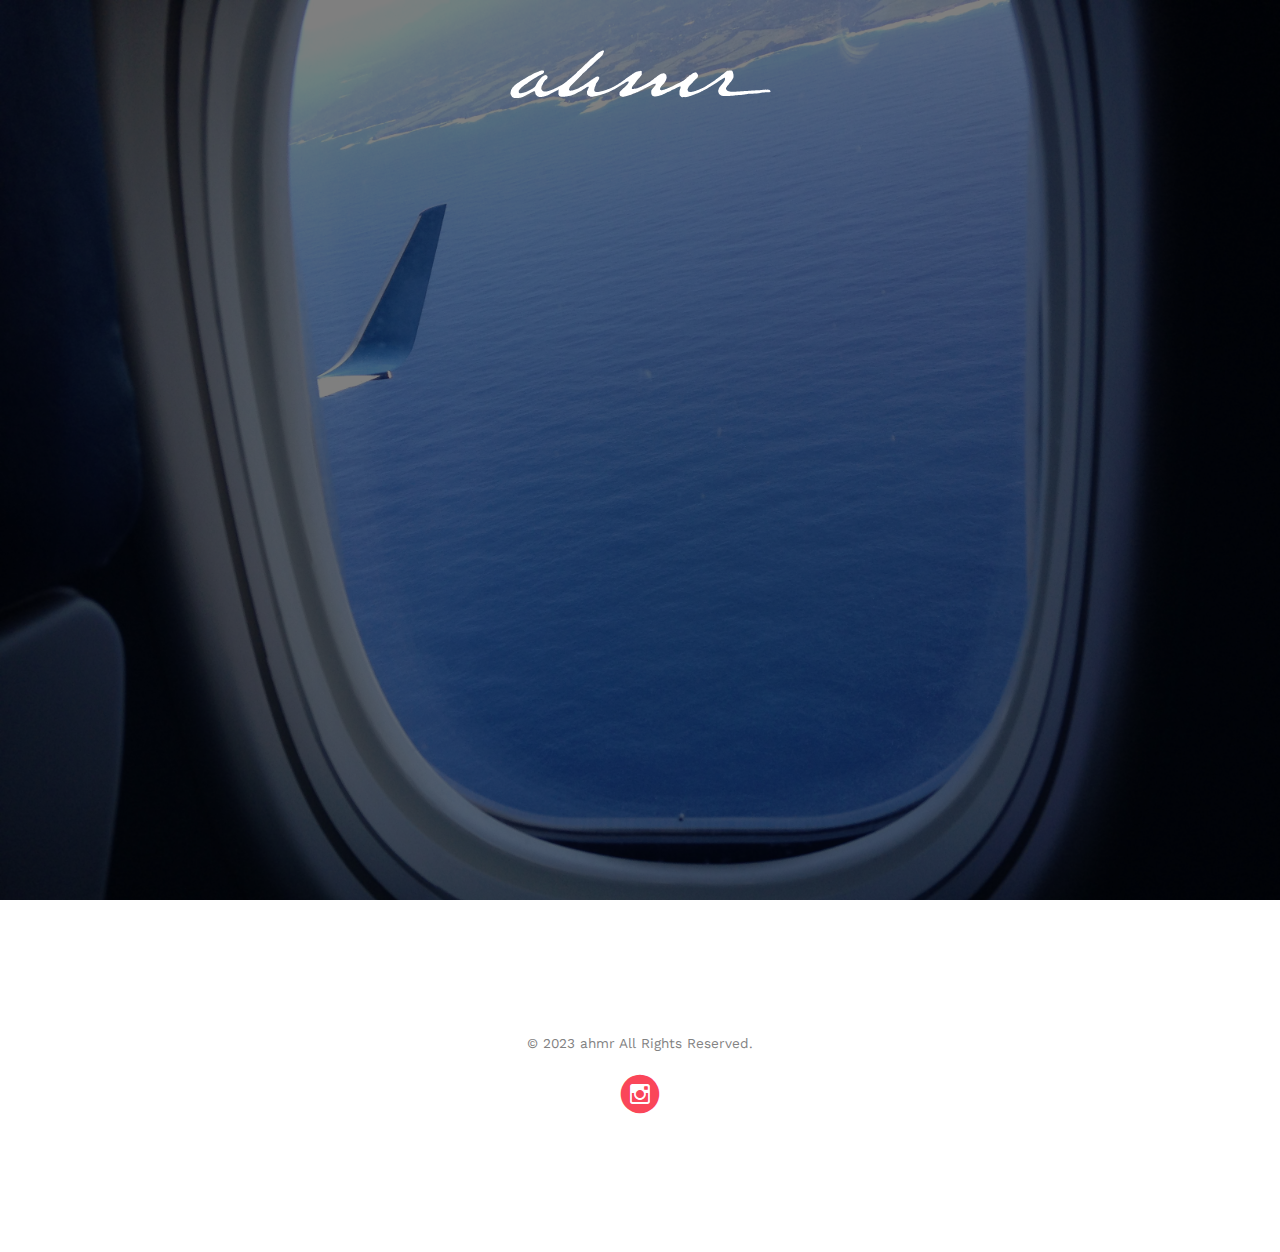
==== commit 5f9648e8: "Update index.html" ====
--- a/index.html
+++ b/index.html
@@ -54,6 +54,8 @@
 	<!--[if lt IE 9]>
 	<script src="js/respond.min.js"></script>
 	<![endif]-->
+
+		<link rel="icon" href="/images/favicon.jpg">
 
 	</head>
 	<body>
--- a/css/style.css
+++ b/css/style.css
@@ -186,7 +186,7 @@
   padding-right: 10px;
 }
 .fh5co-social-icons li a i {
-  font-size: 20px;
+  font-size: 40px;
 }
 .fh5co-social-icons li a:hover, .fh5co-social-icons li a:focus {
   color: #fff;
